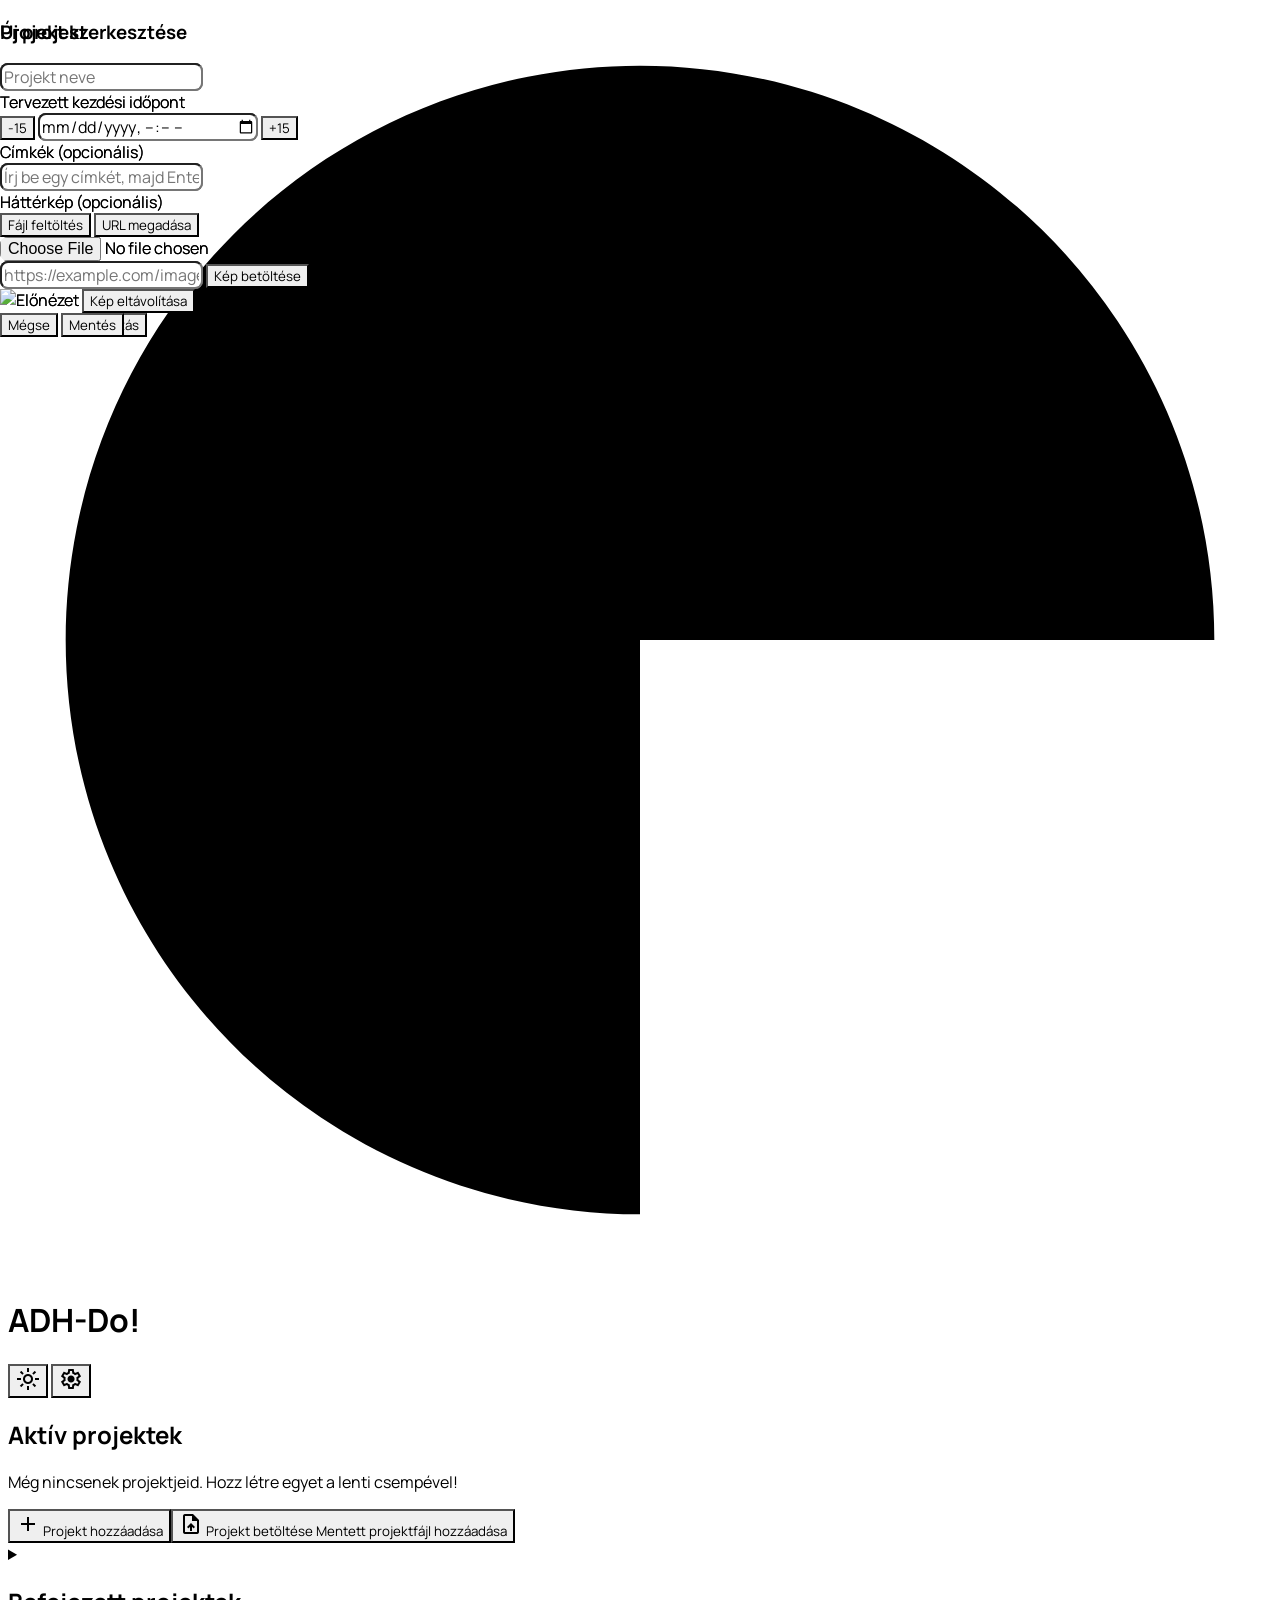
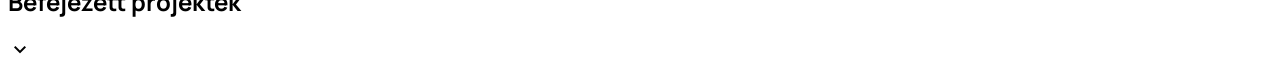
==== dashboard.html @ a7e6e133 "Frissítés 2026-11-23 21:01" ====
<!DOCTYPE html>
<html class="dark" lang="hu">

<head>
    <meta charset="utf-8" />
    <meta content="width=device-width, initial-scale=1.0, viewport-fit=cover" name="viewport" />
    <meta name="apple-mobile-web-app-capable" content="yes">
    <meta name="apple-mobile-web-app-status-bar-style" content="black-translucent">
    <meta name="apple-mobile-web-app-title" content="ADH-Do">
    <meta name="theme-color" content="#101922">
    <link rel="manifest" href="manifest.webmanifest">
    <link rel="apple-touch-icon" href="icons/apple-touch-icon.png">
    <title>ADH-Do! Dashboard</title>
    <script src="https://cdn.tailwindcss.com/3.4.17?plugins=forms@0.5.10,container-queries@0.1.1"></script>
    <link href="https://fonts.googleapis.com/css2?family=Inter:wght@400;500;700;900&display=swap" rel="stylesheet" />
    <link href="https://fonts.googleapis.com/css2?family=Material+Symbols+Outlined" rel="stylesheet" />
    <link href="css/styles.css" rel="stylesheet" />
    <script>
        tailwind.config = {
            darkMode: "class",
            theme: {
                extend: {
                    colors: {
                        "primary": "#4A90E2",
                        "background-light": "#F8F9FA",
                        "background-dark": "#101922",
                    },
                    fontFamily: {
                        "display": ["Oswald", "sans-serif"]
                    },
                },
            },
        }
    </script>
    <style>
        /* iOS safe area support */
        body {
            padding-top: env(safe-area-inset-top);
            padding-bottom: env(safe-area-inset-bottom);
            padding-left: env(safe-area-inset-left);
            padding-right: env(safe-area-inset-right);
            -webkit-tap-highlight-color: transparent;
            -webkit-touch-callout: none;
        }

        /* Better touch targets for iOS */
        button,
        [role="button"] {
            touch-action: manipulation;
            -webkit-user-select: none;
            user-select: none;
        }
    </style>
</head>

<body class="font-display bg-background-light dark:bg-background-dark text-gray-800 dark:text-gray-200">
    <div class="relative flex h-auto min-h-screen w-full flex-col">
        <div class="layout-container flex h-full grow flex-col">
            <div class="mx-auto flex w-full max-w-5xl flex-1 flex-col px-4 py-5 sm:px-6 lg:px-8">

                <!-- Header -->
                <header
                    class="flex items-center justify-between whitespace-nowrap border-b border-gray-200 dark:border-[#283039] px-4 sm:px-6 py-3">
                    <div class="flex items-center gap-4">
                        <div class="h-8 w-8 text-primary">
                            <svg fill="none" viewBox="0 0 48 48" xmlns="http://www.w3.org/2000/svg">
                                <path
                                    d="M24 45.8096C19.6865 45.8096 15.4698 44.5305 11.8832 42.134C8.29667 39.7376 5.50128 36.3314 3.85056 32.3462C2.19985 28.361 1.76794 23.9758 2.60947 19.7452C3.451 15.5145 5.52816 11.6284 8.57829 8.5783C11.6284 5.52817 15.5145 3.45101 19.7452 2.60948C23.9758 1.76795 28.361 2.19986 32.3462 3.85057C36.3314 5.50129 39.7376 8.29668 42.134 11.8833C44.5305 15.4698 45.8096 19.6865 45.8096 24L24 24L24 45.8096Z"
                                    fill="currentColor"></path>
                            </svg>
                        </div>
                        <h1 class="text-xl font-bold tracking-[-0.015em]">ADH-Do!</h1>
                    </div>
                    <div class="flex items-center gap-2">
                        <button id="themeToggleBtn"
                            class="flex h-10 w-10 cursor-pointer items-center justify-center overflow-hidden rounded-full bg-gray-200 dark:bg-[#283039] hover:bg-gray-300 dark:hover:bg-gray-600"
                            title="Téma váltása">
                            <span class="material-symbols-outlined">light_mode</span>
                        </button>
                        <button id="settingsBtn"
                            class="flex h-10 w-10 cursor-pointer items-center justify-center overflow-hidden rounded-full bg-gray-200 dark:bg-[#283039] hover:bg-gray-300 dark:hover:bg-gray-600">
                            <span class="material-symbols-outlined">settings</span>
                        </button>
                    </div>
                </header>

                <!-- Main Content -->
                <main class="flex flex-col gap-8 pt-8">
                    <section>
                        <h2 class="text-2xl font-bold tracking-tight px-4 pb-3 pt-5">Aktív projektek</h2>
                        <div id="tagFilters" class="flex flex-wrap gap-2 px-4 pb-1"></div>
                        <div id="active-projects" class="grid grid-cols-1 gap-6 p-4 sm:grid-cols-2 md:grid-cols-3">
                            <!-- Projects will be loaded here -->
                        </div>
                    </section>

                    <section>
                        <details class="group">
                            <summary class="flex cursor-pointer list-none items-center justify-between p-4">
                                <h2 class="text-2xl font-bold tracking-tight">Befejezett projektek</h2>
                                <span
                                    class="text-gray-500 dark:text-gray-400 transition-transform group-open:rotate-180">
                                    <span class="material-symbols-outlined">expand_more</span>
                                </span>
                            </summary>
                            <div id="completed-projects"
                                class="grid grid-cols-1 gap-6 p-4 sm:grid-cols-2 md:grid-cols-3">
                                <!-- Completed projects will be loaded here -->
                            </div>
                        </details>
                    </section>
                </main>
            </div>
        </div>
    </div>

    <!-- Add Project Modal (initially hidden) -->
    <div id="addProjectModal" class="hidden fixed inset-0 bg-black/50 flex items-center justify-center p-4 z-50">
        <div class="bg-white dark:bg-[#111418] rounded-xl p-8 max-w-md w-full max-h-[90vh] overflow-y-auto">
            <h3 class="text-2xl font-bold text-gray-900 dark:text-white mb-6">Új projekt</h3>

            <input id="projectName" type="text" placeholder="Projekt neve (vagy hagyd üresen a dátumhoz)"
                class="w-full h-12 px-4 mb-4 bg-gray-100 dark:bg-[#1c2127] text-gray-900 dark:text-white border border-gray-200 dark:border-[#3b4754] rounded-lg">

            <div class="mb-4">
                <label class="text-sm text-gray-600 dark:text-gray-400 mb-2 block">Tervezett kezdési időpont</label>
                <div class="flex items-center gap-2">
                    <button type="button" id="addProjectStartDec"
                        class="flex items-center justify-center w-12 h-10 rounded-full bg-gray-200 dark:bg-gray-700 text-gray-700 dark:text-gray-200 hover:bg-red-100 dark:hover:bg-red-900/40 hover:text-red-600 dark:hover:text-red-400 transition-colors font-bold text-sm shrink-0">-15</button>
                    <input id="projectStartDate" type="datetime-local"
                        class="w-full h-12 px-4 bg-gray-100 dark:bg-[#1c2127] text-gray-900 dark:text-white border border-gray-200 dark:border-[#3b4754] rounded-lg">
                    <button type="button" id="addProjectStartInc"
                        class="flex items-center justify-center w-12 h-10 rounded-full bg-gray-200 dark:bg-gray-700 text-gray-700 dark:text-gray-200 hover:bg-green-100 dark:hover:bg-green-900/40 hover:text-green-600 dark:hover:text-green-400 transition-colors font-bold text-sm shrink-0">+15</button>
                </div>
            </div>

            <div class="mb-4">
                <label class="block text-sm font-medium text-gray-700 dark:text-gray-300 mb-2">Címkék (opcionális)</label>
                <div id="addProjectTagsChips" class="flex flex-wrap gap-2 mb-2"></div>
                <input id="addProjectTagInput" type="text" placeholder="Írj be egy címkét, majd Enter"
                    class="w-full h-10 px-4 bg-gray-100 dark:bg-[#1c2127] text-gray-900 dark:text-white border border-gray-200 dark:border-[#3b4754] rounded-lg">
            </div>

            <div class="mb-6">
                <label class="block text-sm font-medium text-gray-700 dark:text-gray-300 mb-2">Háttérkép
                    (opcionális)</label>

                <!-- Tab választó -->
                <div class="flex gap-2 mb-3">
                    <button type="button" id="addImageTabFile"
                        class="flex-1 px-4 py-2 text-sm font-semibold bg-primary text-white rounded-md transition-colors">Fájl
                        feltöltés</button>
                    <button type="button" id="addImageTabUrl"
                        class="flex-1 px-4 py-2 text-sm font-semibold text-gray-800 dark:text-gray-200 bg-gray-200 dark:bg-gray-700 rounded-md transition-colors">URL
                        megadása</button>
                </div>

                <!-- Fájl feltöltés -->
                <div id="addImageFileUpload">
                    <input id="projectImage" type="file" accept="image/*"
                        class="w-full px-4 py-2 bg-gray-100 dark:bg-[#1c2127] text-gray-900 dark:text-white border border-gray-200 dark:border-[#3b4754] rounded-lg">
                </div>

                <!-- URL megadás -->
                <div id="addImageUrlInput" class="hidden">
                    <input id="projectImageUrl" type="url" placeholder="https://example.com/image.jpg"
                        class="w-full h-12 px-4 bg-gray-100 dark:bg-[#1c2127] text-gray-900 dark:text-white border border-gray-200 dark:border-[#3b4754] rounded-lg">
                    <button type="button" id="loadAddImageUrlBtn"
                        class="mt-2 w-full px-4 py-2 bg-blue-500 text-white rounded-lg hover:bg-blue-600 transition-colors">Kép
                        betöltése</button>
                </div>

                <!-- Előnézet -->
                <div id="imagePreview" class="mt-2 hidden">
                    <img id="previewImg" src="" alt="Előnézet" class="w-full h-32 object-cover rounded-lg">
                    <button type="button" id="removeImageBtn" class="mt-2 text-sm text-red-500 hover:text-red-700">Kép
                        eltávolítása</button>
                </div>
            </div>

            <div class="flex gap-4">
                <button id="cancelAddProjectBtn"
                    class="flex-1 px-6 py-3 rounded-lg text-gray-900 dark:text-white bg-gray-200 dark:bg-[#283039] hover:bg-gray-300 dark:hover:bg-gray-600">Mégse</button>
                <button id="confirmAddProjectBtn"
                    class="flex-1 px-6 py-3 rounded-lg text-white bg-primary hover:opacity-90">Létrehozás</button>
            </div>
        </div>
    </div>

    <!-- Edit Project Modal (initially hidden) -->
    <div id="editProjectModal" class="hidden fixed inset-0 bg-black/50 flex items-center justify-center p-4 z-50">
        <div class="bg-white dark:bg-[#111418] rounded-xl p-8 max-w-md w-full max-h-[90vh] overflow-y-auto">
            <h3 class="text-2xl font-bold text-gray-900 dark:text-white mb-6">Projekt szerkesztése</h3>

            <input id="editProjectName" type="text" placeholder="Projekt neve"
                class="w-full h-12 px-4 mb-4 bg-gray-100 dark:bg-[#1c2127] text-gray-900 dark:text-white border border-gray-200 dark:border-[#3b4754] rounded-lg">

            <div class="mb-4">
                <label class="text-sm text-gray-600 dark:text-gray-400 mb-2 block">Tervezett kezdési időpont</label>
                <div class="flex items-center gap-2">
                    <button type="button" id="editProjectStartDec"
                        class="flex items-center justify-center w-12 h-10 rounded-full bg-gray-200 dark:bg-gray-700 text-gray-700 dark:text-gray-200 hover:bg-red-100 dark:hover:bg-red-900/40 hover:text-red-600 dark:hover:text-red-400 transition-colors font-bold text-sm shrink-0">-15</button>
                    <input id="editProjectStartDate" type="datetime-local"
                        class="w-full h-12 px-4 bg-gray-100 dark:bg-[#1c2127] text-gray-900 dark:text-white border border-gray-200 dark:border-[#3b4754] rounded-lg">
                    <button type="button" id="editProjectStartInc"
                        class="flex items-center justify-center w-12 h-10 rounded-full bg-gray-200 dark:bg-gray-700 text-gray-700 dark:text-gray-200 hover:bg-green-100 dark:hover:bg-green-900/40 hover:text-green-600 dark:hover:text-green-400 transition-colors font-bold text-sm shrink-0">+15</button>
                </div>
            </div>

            <div class="mb-4">
                <label class="block text-sm font-medium text-gray-700 dark:text-gray-300 mb-2">Címkék (opcionális)</label>
                <div id="editProjectTagsChips" class="flex flex-wrap gap-2 mb-2"></div>
                <input id="editProjectTagInput" type="text" placeholder="Írj be egy címkét, majd Enter"
                    class="w-full h-10 px-4 bg-gray-100 dark:bg-[#1c2127] text-gray-900 dark:text-white border border-gray-200 dark:border-[#3b4754] rounded-lg">
            </div>

            <div class="mb-4">
                <label class="block text-sm font-medium text-gray-700 dark:text-gray-300 mb-2">Háttérkép
                    (opcionális)</label>

                <!-- Tab választó -->
                <div class="flex gap-2 mb-3">
                    <button type="button" id="editImageTabFile"
                        class="flex-1 px-4 py-2 text-sm font-semibold bg-primary text-white rounded-md transition-colors">Fájl
                        feltöltés</button>
                    <button type="button" id="editImageTabUrl"
                        class="flex-1 px-4 py-2 text-sm font-semibold text-gray-800 dark:text-gray-200 bg-gray-200 dark:bg-gray-700 rounded-md transition-colors">URL
                        megadása</button>
                </div>

                <!-- Fájl feltöltés -->
                <div id="editImageFileUpload">
                    <input id="editProjectImage" type="file" accept="image/*"
                        class="w-full px-4 py-2 bg-gray-100 dark:bg-[#1c2127] text-gray-900 dark:text-white border border-gray-200 dark:border-[#3b4754] rounded-lg">
                </div>

                <!-- URL megadás -->
                <div id="editImageUrlInput" class="hidden">
                    <input id="editProjectImageUrl" type="url" placeholder="https://example.com/image.jpg"
                        class="w-full h-12 px-4 bg-gray-100 dark:bg-[#1c2127] text-gray-900 dark:text-white border border-gray-200 dark:border-[#3b4754] rounded-lg">
                    <button type="button" id="loadEditImageUrlBtn"
                        class="mt-2 w-full px-4 py-2 bg-blue-500 text-white rounded-lg hover:bg-blue-600 transition-colors">Kép
                        betöltése</button>
                </div>

                <!-- Előnézet -->
                <div id="editImagePreview" class="mt-2 hidden">
                    <img id="editPreviewImg" src="" alt="Előnézet" class="w-full h-32 object-cover rounded-lg">
                    <button type="button" id="removeEditImageBtn"
                        class="mt-2 text-sm text-red-500 hover:text-red-700">Kép eltávolítása</button>
                </div>
            </div>

            <input type="hidden" id="editProjectId">

            <div class="flex gap-4">
                <button id="cancelEditProjectBtn"
                    class="flex-1 px-6 py-3 rounded-lg text-gray-900 dark:text-white bg-gray-200 dark:bg-[#283039] hover:bg-gray-300 dark:hover:bg-gray-600">Mégse</button>
                <button id="confirmEditProjectBtn"
                    class="flex-1 px-6 py-3 rounded-lg text-white bg-primary hover:opacity-90">Mentés</button>
            </div>
        </div>
    </div>

    <script src="js/app.js"></script>
    <script src="js/dashboard.js"></script>
</body>

</html>
---- css/styles.css ----
/* ADH-Do! - Egyedi stílusok */
/* iOS/Xcode WKWebView optimalizált verzió */

/* Manrope betűtípus importálása */
@import url('https://fonts.googleapis.com/css2?family=Manrope:wght@400;500;600;700&display=swap');

/* iOS-specifikus alapbeállítások */
* {
  -webkit-tap-highlight-color: transparent;
  -webkit-touch-callout: none;
}

/* iOS safe area támogatás */
:root {
  --safe-area-inset-top: env(safe-area-inset-top, 0px);
  --safe-area-inset-bottom: env(safe-area-inset-bottom, 0px);
  --safe-area-inset-left: env(safe-area-inset-left, 0px);
  --safe-area-inset-right: env(safe-area-inset-right, 0px);
}

/* Globális betűtípus felülírása */
body {
  font-family: 'Manrope', sans-serif !important;
  -webkit-font-smoothing: antialiased;
  -moz-osx-font-smoothing: grayscale;
}

.font-display {
  font-family: 'Manrope', sans-serif !important;
}

/* Projekt oldalon minden időt mutató szöveg 20px */
#projectTitle {
  font-family: 'Manrope', sans-serif !important;
}

/* Timeline időpontok */
#startTime,
#endTime {
  font-size: 20px !important;
  font-family: 'Manrope', sans-serif !important;
}

/* Teljes idő és hátralévő idő */
#totalTime,
#remainingTime {
  font-size: 20px !important;
  font-family: 'Manrope', sans-serif !important;
}

/* Projekt progress % - 2x nagyobb */
#projectProgress {
  font-size: 36px !important;
  font-weight: 700 !important;
  font-family: 'Manrope', sans-serif !important;
}

/* Feladat hátralévő ideje - feladat kártyákban */
.task-time {
  font-size: 20px !important;
  font-family: 'Manrope', sans-serif !important;
  font-variant-numeric: tabular-nums;
  letter-spacing: 0.5px;
}

/* Feladat progress csík - 2-3x magasabb */
.task-progress-bar {
  height: 9px !important; /* Eredeti 1px volt, most 9px */
}

/* Dashboard projekt kártyák időpontjai */
.project-card-time {
  font-size: 14px;
  font-family: 'Manrope', sans-serif !important;
}

/* Aktuális feladat neve */
#currentTaskName {
  font-size: 24px;
  font-family: 'Manrope', sans-serif !important;
}

/* Aktuális feladat státusz */
#currentTaskStatus {
  font-family: 'Manrope', sans-serif !important;
}

/* Wake Lock státusz */
#wakeLockStatus {
  font-family: 'Manrope', sans-serif !important;
}

/* Fejlécek */
h1, h2, h3, h4, h5, h6 {
  font-family: 'Manrope', sans-serif !important;
}

/* Gombok - iOS optimalizált */
button {
  font-family: 'Manrope', sans-serif !important;
  -webkit-appearance: none;
  appearance: none;
  touch-action: manipulation;
  -webkit-user-select: none;
  user-select: none;
  cursor: pointer;
}

/* Interaktív elemek iOS optimalizáció */
button:active,
[role="button"]:active {
  opacity: 0.7;
  transform: scale(0.98);
}

/* Input mezők - iOS optimalizált */
input, textarea, select {
  font-family: 'Manrope', sans-serif !important;
  -webkit-appearance: none;
  appearance: none;
  border-radius: 8px;
  font-size: 16px; /* Prevent iOS zoom on focus */
}

/* Prevent iOS input zoom */
input[type="text"],
input[type="number"],
input[type="email"],
input[type="password"],
input[type="url"],
textarea,
select {
  font-size: 16px !important;
}

/* Modal címek */
.modal-title {
  font-family: 'Manrope', sans-serif !important;
}

/* Monospace számok az időkhöz */
.time-display {
  font-variant-numeric: tabular-nums;
  letter-spacing: 0.5px;
}

/* iOS Safari scroll fix */
.overflow-y-auto {
  -webkit-overflow-scrolling: touch;
}

/* iOS WebView-specifikus modal fix */
.fixed.inset-0 {
  position: fixed;
  top: 0;
  left: 0;
  right: 0;
  bottom: 0;
  -webkit-transform: translateZ(0);
  transform: translateZ(0);
}

/* Disable text selection on interactive elements */
.cursor-pointer,
button,
[role="button"] {
  -webkit-user-select: none;
  user-select: none;
}

/* Fix for iOS button states */
button:disabled {
  opacity: 0.5;
  cursor: not-allowed;
}

/* Smooth animations for iOS */
.transition-all,
.transition-colors,
.transition-transform {
  -webkit-transition-timing-function: ease-out;
  transition-timing-function: ease-out;
}

/* Hardware acceleration for better performance */
.rounded-xl,
.rounded-lg,
.rounded-full {
  -webkit-transform: translateZ(0);
  transform: translateZ(0);
}
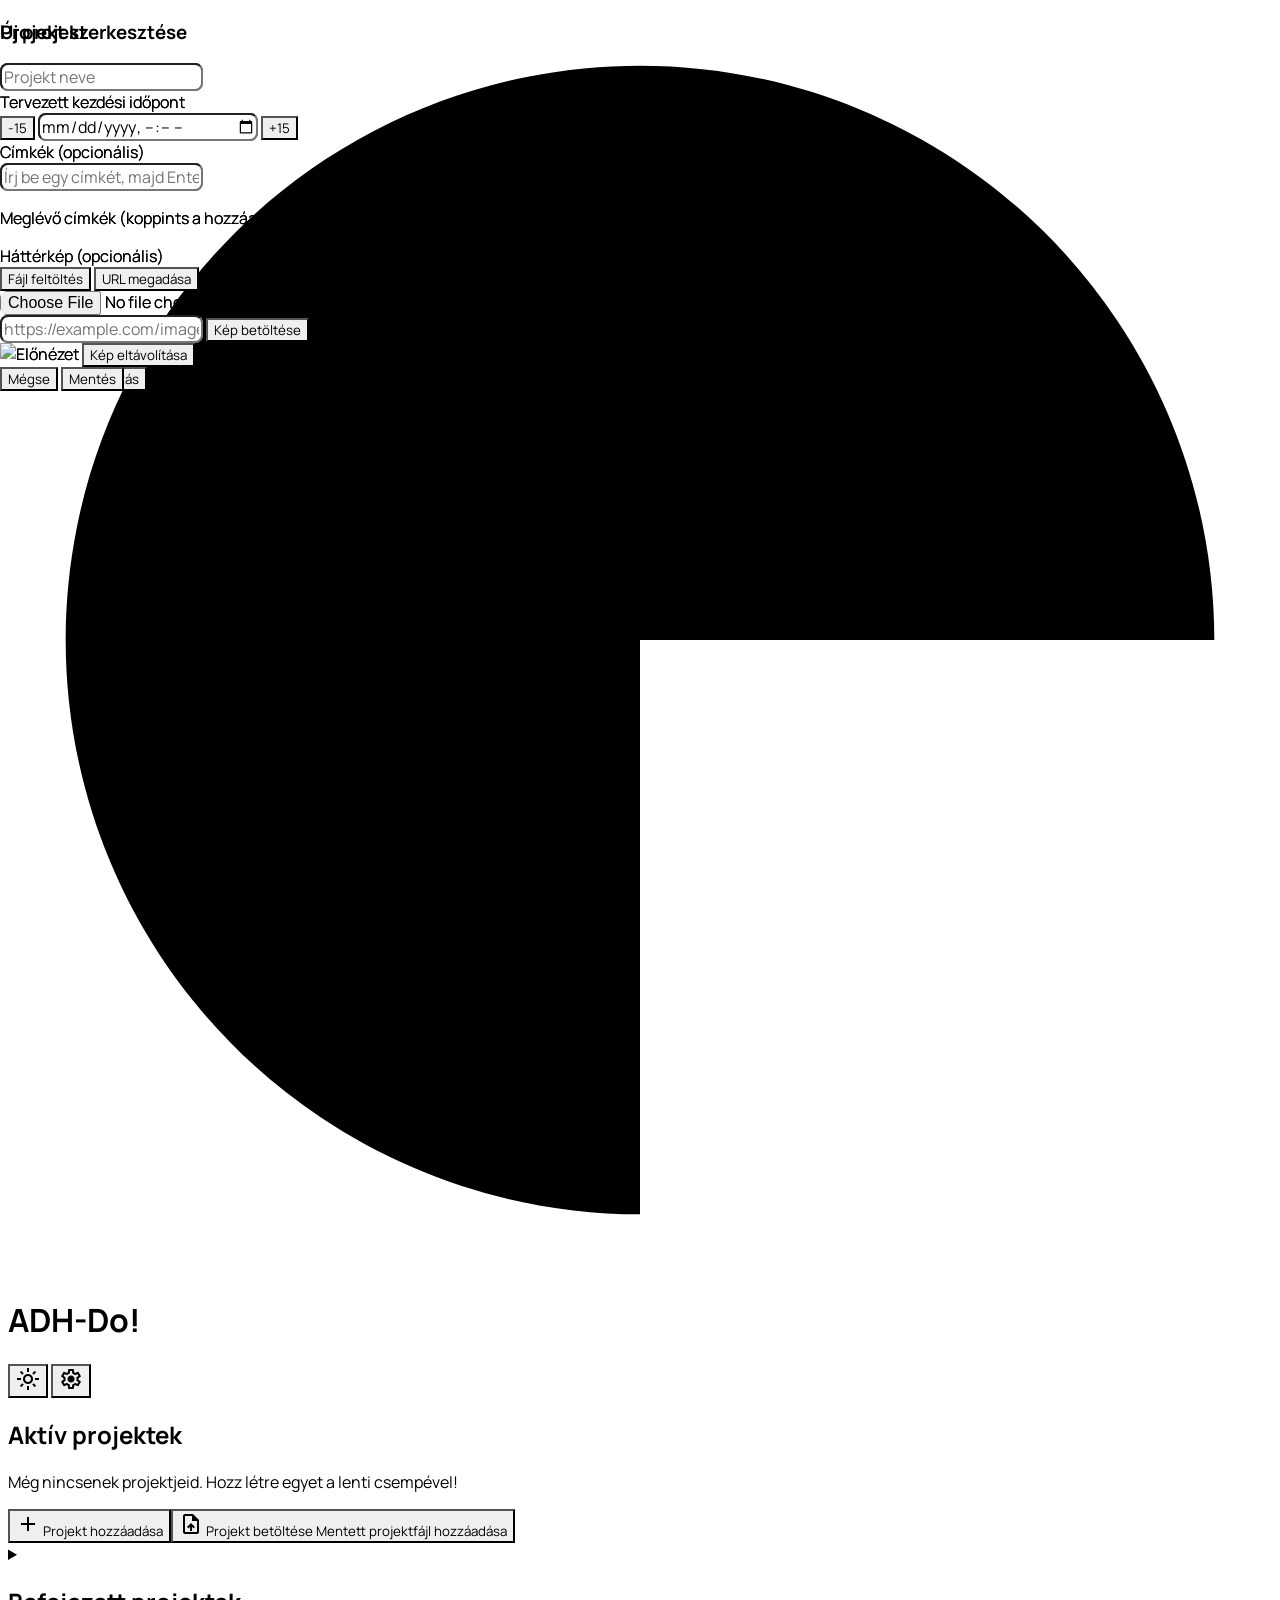
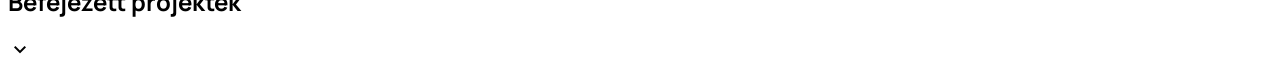
==== commit 224d8233: "Frissítés 2026-11-27 16:54" ====
--- a/dashboard.html
+++ b/dashboard.html
@@ -139,6 +139,10 @@
                 <div id="addProjectTagsChips" class="flex flex-wrap gap-2 mb-2"></div>
                 <input id="addProjectTagInput" type="text" placeholder="Írj be egy címkét, majd Enter"
                     class="w-full h-10 px-4 bg-gray-100 dark:bg-[#1c2127] text-gray-900 dark:text-white border border-gray-200 dark:border-[#3b4754] rounded-lg">
+                <div id="addProjectTagsSuggestions" class="hidden mt-2">
+                    <p class="text-xs text-gray-500 dark:text-gray-400 mb-1.5">Meglévő címkék (koppints a hozzáadáshoz):</p>
+                    <div class="tag-suggestion-list flex flex-wrap gap-1.5"></div>
+                </div>
             </div>
 
             <div class="mb-6">
@@ -212,6 +216,10 @@
                 <div id="editProjectTagsChips" class="flex flex-wrap gap-2 mb-2"></div>
                 <input id="editProjectTagInput" type="text" placeholder="Írj be egy címkét, majd Enter"
                     class="w-full h-10 px-4 bg-gray-100 dark:bg-[#1c2127] text-gray-900 dark:text-white border border-gray-200 dark:border-[#3b4754] rounded-lg">
+                <div id="editProjectTagsSuggestions" class="hidden mt-2">
+                    <p class="text-xs text-gray-500 dark:text-gray-400 mb-1.5">Meglévő címkék (koppints a hozzáadáshoz):</p>
+                    <div class="tag-suggestion-list flex flex-wrap gap-1.5"></div>
+                </div>
             </div>
 
             <div class="mb-4">
